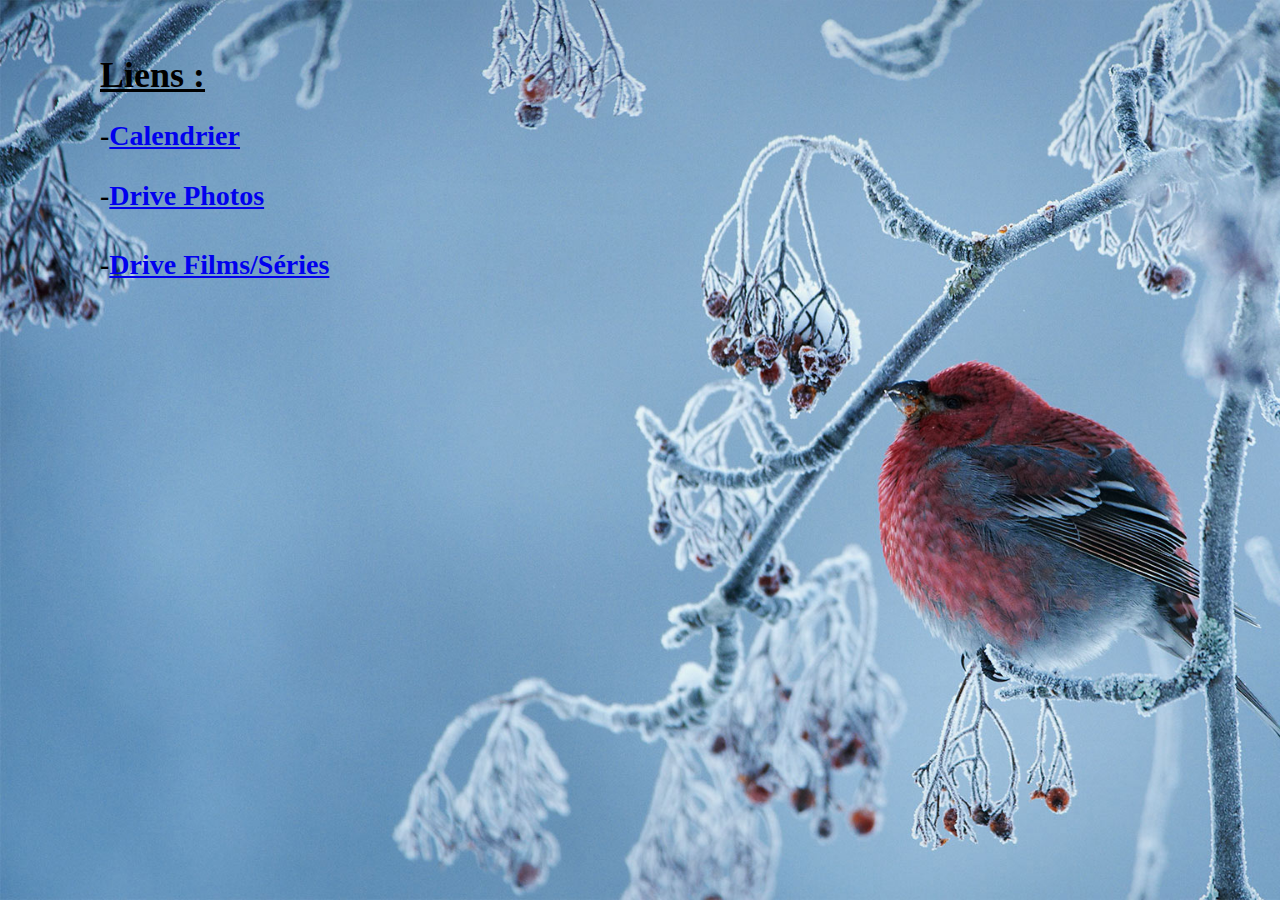
==== index.html @ 6b2fb7b5 "Update and rename HomePage.html to index.html" ====
<!doctype html>
<html lang="fr">
<head>
<meta charset="utf-8">
<title>Psychologue clinicienne Ferney-Voltaire</title>
<link rel="stylesheet" href="HomePage.css"> 
</head>
 <style>
body {
  background-image: url('imagefond.jpg');
  background-repeat: no-repeat;
  background-attachment: fixed;
  background-size: cover;
}
</style> 


<head>
<style>
div.absolute {
  position: absolute;
  top: 30px;
  left: 100px;
  width: 400px;
  height: 100px;
  text-align: center;
}
</style>
</head>
<body>
  <div class="absolute"><h1>Liens :</h1>
	 <h2>-<a href="https://docs.google.com/spreadsheets/d/1bAHuQ2tTSIw3MZ6_u3w3tZ2799YC2IhtRY9D8C9wAFM/edit?pli=1#gid=0">Calendrier</a></h2>
	 <h3>-<a href="https://drive.google.com/drive/u/3/folders/1-1WDxRzt99yJ5Tn3ABZvCeVw51AuVpRv">Drive Photos</a></h3>
	 <h4>-<a href="https://drive.proton.me/urls/W2STPZR430#gkplBKDuUTo8">Drive Films/Séries</a></h4>
	 <h4></h4>
	 <h4></h1>
	 <h1></h1>
	 <h1></h1>
	 <h1></h1>
  </div>

</body>



</html>
---- HomePage.css ----
h1
{
text-align:left;
 text-decoration: underline;
 color:black;
 font-size: 36px;
 font-weight: bold;
 font-family:Malgun Gothic Semilight
}
h2
{
text-align:left;
 #color:black;
 font-size: 28px;
 font-family:Malgun Gothic Semilight
}
h3
{
text-align:left;
 #color:#005826;
 font-size: 28px;
 font-family:Malgun Gothic Semilight
}
h4
{
text-align:left;
 #color:white;
 font-size: 28px;
 font-family:Malgun Gothic Semilight
}
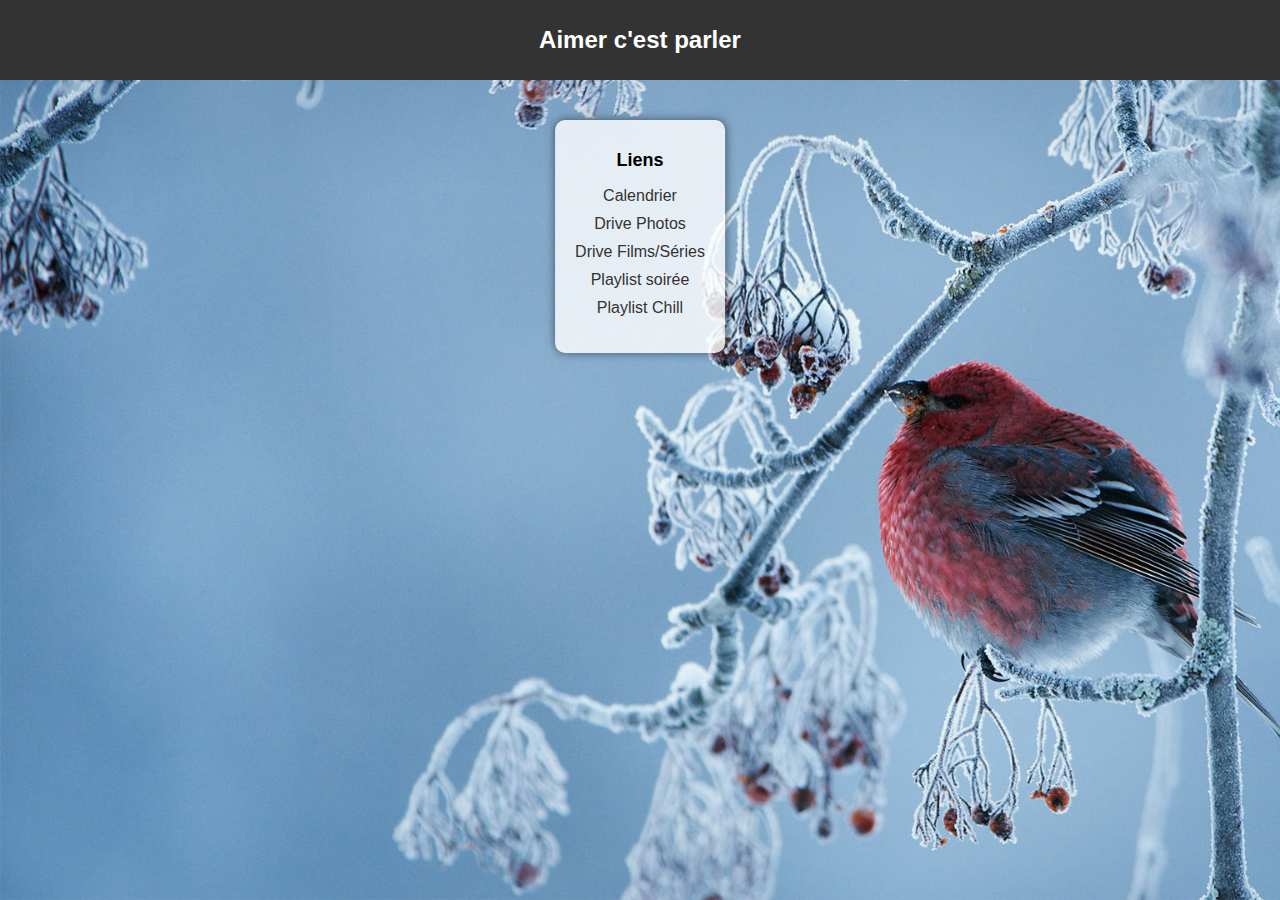
==== commit 276a166a: "Add files via upload" ====
--- a/index.html
+++ b/index.html
@@ -1,43 +1,91 @@
-<!doctype html>
+<!DOCTYPE html>
 <html lang="fr">
 <head>
-<meta charset="utf-8">
-<title>Psychologue clinicienne Ferney-Voltaire</title>
-<link rel="stylesheet" href="HomePage.css"> 
-</head>
- <style>
-body {
-  background-image: url('imagefond.jpg');
-  background-repeat: no-repeat;
-  background-attachment: fixed;
-  background-size: cover;
-}
-</style> 
+    <meta charset="utf-8">
+    <title>Aimer c'est parler</title>
+    <link rel="stylesheet" href="styles.css">
+    <style>
+        body {
+            background-image: url('imagefond.jpg');
+            background-repeat: no-repeat;
+            background-attachment: fixed;
+            background-size: cover;
+            margin: 0;
+            padding: 0;
+            font-family: Arial, sans-serif;
+        }
+		
+		 header {
+            background-color: #333;
+            color: #fff;
+            padding: 10px 0;
+            text-align: center;
+        }
 
+        .container {
+            position: absolute;
+            top: 120px;
+            left: 50%;
+            transform: translateX(-50%);
+            background-color: rgba(255, 255, 255, 0.8);
+            padding: 20px;
+            border-radius: 10px;
+            box-shadow: 0 0 10px rgba(0, 0, 0, 0.5);
+            text-align: center;
+        }
 
-<head>
-<style>
-div.absolute {
-  position: absolute;
-  top: 30px;
-  left: 100px;
-  width: 400px;
-  height: 100px;
-  text-align: center;
-}
-</style>
+        h1 {
+            font-size: 24px;
+        }
+
+        h2, h3, h4, h5, h6 {
+            font-size: 18px;
+            margin: 10px 0;
+        }
+
+        a {
+            text-decoration: none;
+            color: #007BFF;
+        }
+
+        a:hover {
+            text-decoration: underline;
+        }
+		
+		        .links {
+            list-style: none;
+            padding: 0;
+        }
+
+        .links li {
+            margin: 10px 0;
+        }
+
+        .links a {
+            text-decoration: none;
+            color: #333;
+            transition: color 0.3s;
+        }
+
+        .links a:hover {
+            color: #ff4500;
+        }
+    </style>
 </head>
 <body>
-  <div class="absolute"><h1>Liens :</h1>
-	 <h2>-<a href="https://docs.google.com/spreadsheets/d/1bAHuQ2tTSIw3MZ6_u3w3tZ2799YC2IhtRY9D8C9wAFM/edit?pli=1#gid=0">Calendrier</a></h2>
-	 <h3>-<a href="https://drive.google.com/drive/u/3/folders/1-1WDxRzt99yJ5Tn3ABZvCeVw51AuVpRv">Drive Photos</a></h3>
-	 <h4>-<a href="https://drive.proton.me/urls/W2STPZR430#gkplBKDuUTo8">Drive Films/Séries</a></h4>
-	 <h4></h4>
-	 <h4></h1>
-	 <h1></h1>
-	 <h1></h1>
-	 <h1></h1>
-  </div>
+<header>
+        <h1>Aimer c'est parler</h1>
+    </header>
+    <div class="container">
+        <h2>Liens</h2>
+        <ul class="links">
+            <li><a href="https://docs.google.com/spreadsheets/d/1bAHuQ2tTSIw3MZ6_u3w3tZ2799YC2IhtRY9D8C9wAFM/edit?pli=1#gid=0">Calendrier</a></li>
+            <li><a href="https://drive.google.com/drive/u/3/folders/1-1WDxRzt99yJ5Tn3ABZvCeVw51AuVpRv">Drive Photos</a></li>
+            <li><a href="https://drive.proton.me/urls/W2STPZR430#gkplBKDuUTo8">Drive Films/Séries</a></li>
+            <li><a href="https://open.spotify.com/playlist/0C0rmX95ui03PSuLjgqsDM?si=d830f14f3e8548c7&pt=d9959a674f20d1f4db63fc1190926d11">Playlist soirée</a></li>
+            <li><a href="https://open.spotify.com/playlist/7yXOVI5insfiPBB2sd2tIt?si=3c64516827be4f6f&pt=7e2a2a3ef357e9c829e161929113f4e8">Playlist Chill</a></li>
+        </ul>
+    </div>
 
 </body>
 
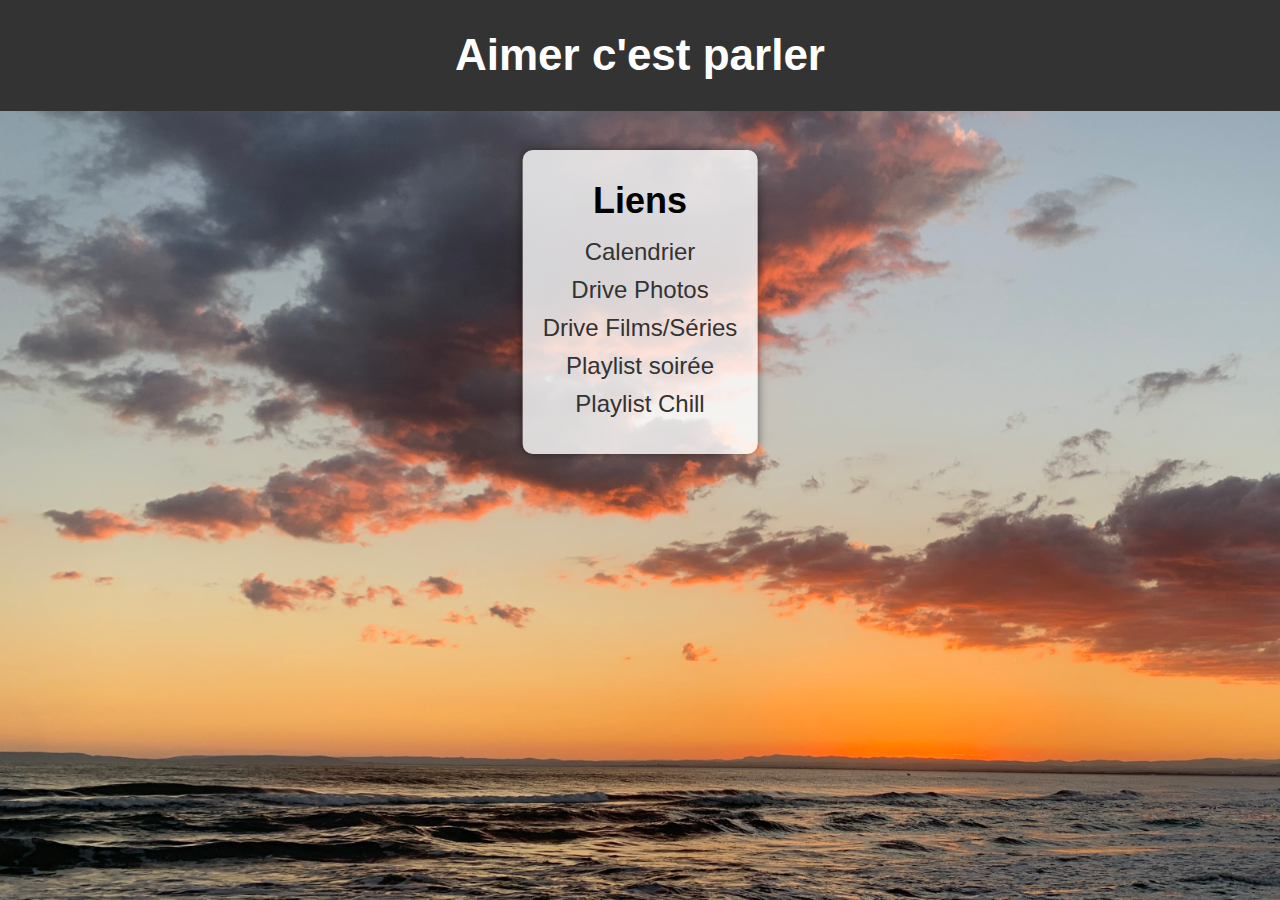
==== commit 1b71f682: "Add files via upload" ====
--- a/index.html
+++ b/index.html
@@ -6,7 +6,7 @@
     <link rel="stylesheet" href="styles.css">
     <style>
         body {
-            background-image: url('imagefond.jpg');
+            background-image: url('imagefond.jpeg');
             background-repeat: no-repeat;
             background-attachment: fixed;
             background-size: cover;
@@ -18,13 +18,13 @@
 		 header {
             background-color: #333;
             color: #fff;
-            padding: 10px 0;
+            padding: 1px 0;
             text-align: center;
         }
 
         .container {
             position: absolute;
-            top: 120px;
+            top: 150px;
             left: 50%;
             transform: translateX(-50%);
             background-color: rgba(255, 255, 255, 0.8);
@@ -35,17 +35,18 @@
         }
 
         h1 {
-            font-size: 24px;
+            font-size: 44px;
         }
 
         h2, h3, h4, h5, h6 {
-            font-size: 18px;
+            font-size: 36px;
             margin: 10px 0;
         }
 
         a {
             text-decoration: none;
             color: #007BFF;
+			font-size: 24px;
         }
 
         a:hover {
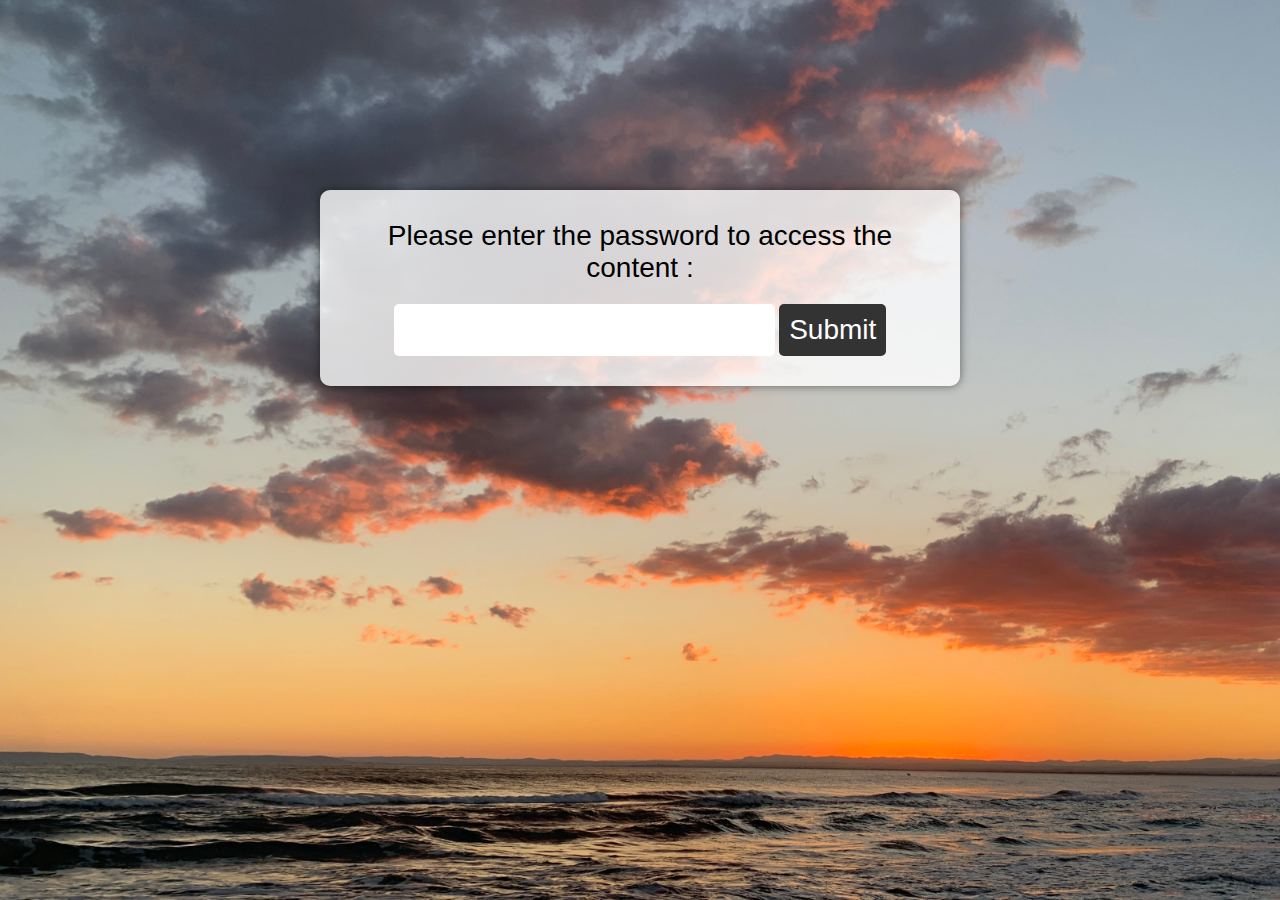
==== commit ba16968c: "Add files via upload" ====
--- a/index.html
+++ b/index.html
@@ -15,7 +15,7 @@
             font-family: Arial, sans-serif;
         }
 		
-		 header {
+        header {
             background-color: #333;
             color: #fff;
             padding: 1px 0;
@@ -24,7 +24,7 @@
 
         .container {
             position: absolute;
-            top: 150px;
+            top: 190px; /* Adjust the top position as needed */
             left: 50%;
             transform: translateX(-50%);
             background-color: rgba(255, 255, 255, 0.8);
@@ -32,7 +32,6 @@
             border-radius: 10px;
             box-shadow: 0 0 10px rgba(0, 0, 0, 0.5);
             text-align: center;
-        }
 
         h1 {
             font-size: 44px;
@@ -41,19 +40,42 @@
         h2, h3, h4, h5, h6 {
             font-size: 36px;
             margin: 10px 0;
+            background-color: #333;
+            color: #fff;
+            padding: 1px 0;
+            text-align: center;
+        }
+
+        input, button {
+            font-size: 28px;
+            margin: 10px 0;
+            padding: 10px;
+            border: none;
+            border-radius: 5px;
+        }
+
+        button {
+            background-color: #333;
+            color: #fff;
+            cursor: pointer;
+            transition: background-color 0.3s, color 0.3s;
+        }
+
+        button:hover {
+            background-color: #ff4500;
         }
 
         a {
             text-decoration: none;
             color: #007BFF;
-			font-size: 24px;
+            font-size: 24px;
         }
 
         a:hover {
             text-decoration: underline;
         }
-		
-		        .links {
+
+        .links {
             list-style: none;
             padding: 0;
         }
@@ -71,27 +93,75 @@
         .links a:hover {
             color: #ff4500;
         }
+
+        /* Style for the "Liens" header */
+        .links-header {
+            font-size: 36px;
+            background-color: transparent; /* Remove background color */
+            color: #333;
+            margin: 10px 0;
+        }
+
+        /* Style for the password message */
+        .password-message {
+            font-size: 28px;
+            background-color: transparent; /* Remove background color */
+            margin: 10px 0;
+        }
     </style>
 </head>
 <body>
-<header>
+
+<div id="password-form" class="container">
+    <!-- Password message without a background -->
+    <p class="password-message">Please enter the password to access the content :</p>
+    <input type="password" id="password-input">
+    <button onclick="checkPassword()">Submit</button>
+</div>
+
+<div id="content" style="display: none;">
+    <!-- Your protected content goes here -->
+    <header>
         <h1>Aimer c'est parler</h1>
     </header>
     <div class="container">
-        <h2>Liens</h2>
+        <!-- "Liens" header just under "Aimer c'est parler" -->
+        <h2 class="links-header">Liens</h2>
         <ul class="links">
             <li><a href="https://docs.google.com/spreadsheets/d/1bAHuQ2tTSIw3MZ6_u3w3tZ2799YC2IhtRY9D8C9wAFM/edit?pli=1#gid=0">Calendrier</a></li>
             <li><a href="https://drive.google.com/drive/u/3/folders/1-1WDxRzt99yJ5Tn3ABZvCeVw51AuVpRv">Drive Photos</a></li>
             <li><a href="https://drive.proton.me/urls/W2STPZR430#gkplBKDuUTo8">Drive Films/Séries</a></li>
-            <li><a href="https://open.spotify.com/playlist/0C0rmX95ui03PSuLjgqsDM?si=d830f14f3e8548c7&pt=d9959a674f20d1f4db63fc1190926d11">Playlist soirée</a></li>
+            <li><a href="https://open.spotify.com/playlist/0C0rmX95ui03PSuLjgqsDM?si=d830f14f3e8548c7&pt=d9959a674f20d1f4db63fc1190926d11">Playlist Soirée</a></li>
             <li><a href="https://open.spotify.com/playlist/7yXOVI5insfiPBB2sd2tIt?si=3c64516827be4f6f&pt=7e2a2a3ef357e9c829e161929113f4e8">Playlist Chill</a></li>
         </ul>
     </div>
+</div>
+
+<script>
+    // Array of correct passwords
+    const correctPasswords = ["EMMENTAL74", "emmental74"]; // Add more passwords as needed
+    const passwordInput = document.getElementById("password-input");
+    const submitButton = document.getElementsByName("submit-button")[0];
+
+    function checkPassword() {
+        const enteredPassword = passwordInput.value;
+        if (correctPasswords.includes(enteredPassword)) {
+            document.getElementById("password-form").style.display = "none";
+            document.getElementById("content").style.display = "block";
+        } else {
+            alert("Incorrect password. Please try again.");
+        }
+    }
+
+    // Listen for "Enter" key press on the password input field
+    passwordInput.addEventListener("keydown", function (event) {
+        if (event.key === "Enter") {
+            checkPassword();
+        }
+    });
+</script>
 
 </body>
-
-
-
 </html>
 
 
@@ -100,3 +170,5 @@
 
 
 
+
+
